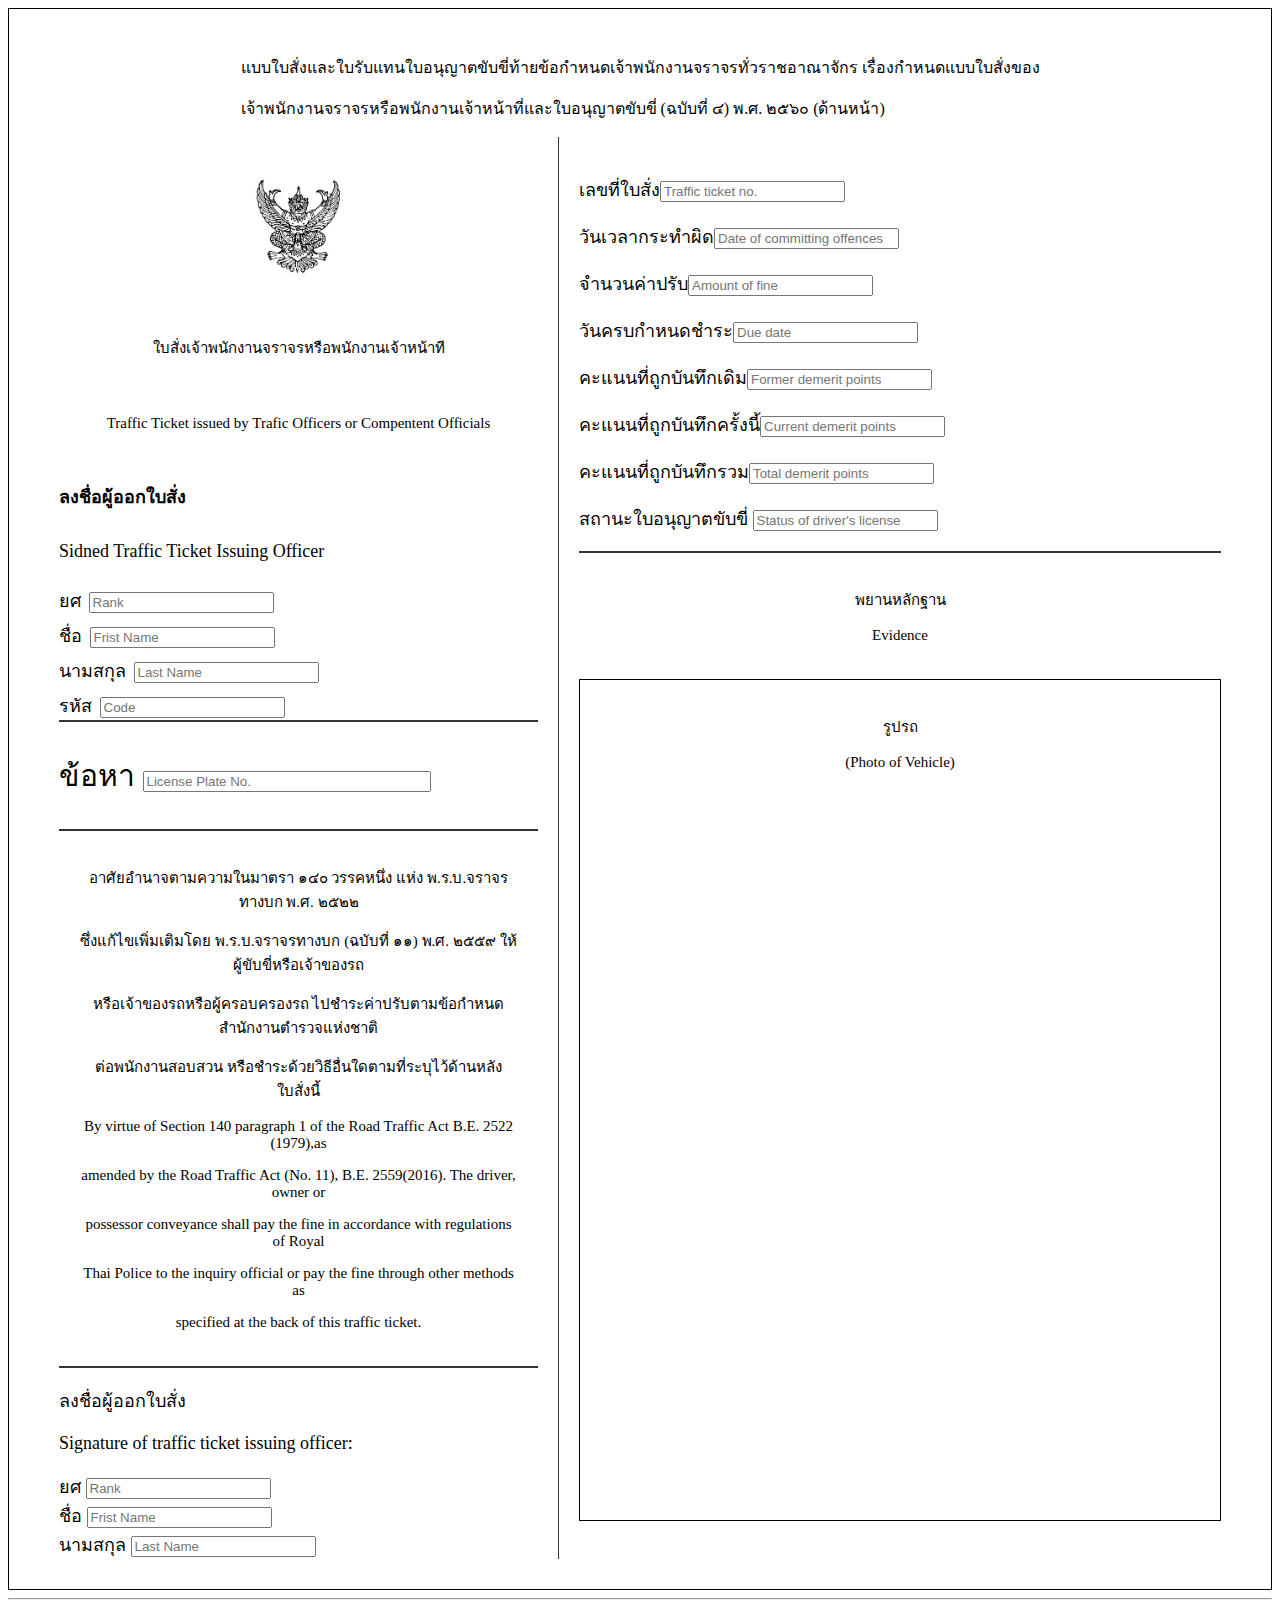
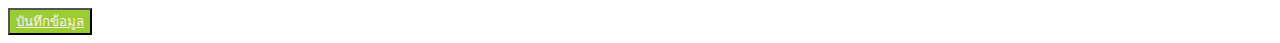
==== public/form1.html @ c81bda2e "updatenew1" ====
<!DOCTYPE html>
<html lang="en">

<head>
    <meta charset="UTF-8">
    <meta name="viewport" content="width=device-width, initial-scale=1.0">
    <title>Document</title>
    <link rel="stylesheet" href="./index.css">
    <link rel="stylesheet" href="./index.html">
</head>

<body>
    <div class="form">
        <div class="container">
        <!-- ส่วนหัว -->

        <div id="pi" class="text-center mt-5">
            <div>
                <p>แบบใบสั่งและใบรับแทนใบอนุญาตขับขี่ท้ายข้อกำหนดเจ้าพนักงานจราจรทั่วราชอาณาจักร เรื่องกำหนดแบบใบสั่งของ
                </p>
                <p>เจ้าพนักงานจราจรหรือพนักงานเจ้าหน้าที่และใบอนุญาตขับขี่ (ฉบับที่ ๔) พ.ศ. ๒๕๖๐ (ด้านหน้า)</p>
            </div>
        </div>
        <!-- จบส่วนหัว -->
        <div class="grid-container">

            <div class="grid-item">
                <!-- ส่วนซ้าย -->
                <div id="fi" class="text-center mt-5">
                <img src="./img/logo.jpg" alt="" class="logo">
            </div>
                <p id="fi">ใบสั่งเจ้าพนักงานจราจรหรือพนักงานเจ้าหน้าที</p>
                <p id="fi">Traffic Ticket issued by Trafic Officers or Compentent Officials</p>

                <div class="text-center mt-2">
                    <h5 id="ji">ลงชื่อผู้ออกใบสั่ง</h5>
                    <p id="ji">Sidned Traffic Ticket Issuing Officer</p>
                </div>
                <div class="row  mt-">

                    <div class="col-md-3 md3">
                        <label id="ji">ยศ</label>
                        <input type="text" class="form-control" placeholder="Rank">
                    </div>
                    <div class="col-md-3 md3">
                        <label id="ji">ชื่อ</label>
                        <input type="text" class="form-control" placeholder="Frist Name">
                    </div>
                    <div class="col-md-3 md3">
                        <label id="ji">นามสกุล</label>
                        <input type="text" class="form-control" placeholder="Last Name">
                    </div>
                    <div class="col-md-3 md3">
                        <label id="ji">รหัส</label>
                        <input type="text" class="form-control" placeholder="Code">
                    </div>
                </div>
                <div class="line"></div>
                <div>
                    <div>
                        <p id="">ข้อหา <input type="text" class="form-control" id="carno"
                                placeholder="License Plate No."></p>

                    </div>
                </div>
                <div class="line"></div>
                <div id="fi">
                    <p>อาศัยอำนาจตามความในมาตรา ๑๔๐ วรรคหนึ่ง แห่ง พ.ร.บ.จราจรทางบก พ.ศ. ๒๕๒๒ </p>
                    <p>ซึ่งแก้ไขเพิ่มเติมโดย พ.ร.บ.จราจรทางบก (ฉบับที่ ๑๑) พ.ศ. ๒๕๕๙ ให้ผู้ขับขี่หรือเจ้าของรถ</p>
                    <p>หรือเจ้าของรถหรือผู้ครอบครองรถ ไปชำระค่าปรับตามข้อกำหนดสำนักงานตำรวจแห่งชาติ</p>
                    <p> ต่อพนักงานสอบสวน หรือชำระด้วยวิธีอื่นใดตามที่ระบุไว้ด้านหลังใบสั่งนี้</p>

                    <p>By virtue of Section 140 paragraph 1 of the Road Traffic Act B.E. 2522 (1979),as </p>
                    <p>amended by the Road Traffic Act (No. 11), B.E. 2559(2016). The driver, owner or</p>
                    <p>possessor conveyance shall pay the fine in accordance with regulations of Royal </p>
                    <p>Thai Police to the inquiry official or pay the fine through other methods as
                    <p>specified at the back of this traffic ticket.</p>
                    </p>
                </div>
                <div class="line"></div>
                <div class="text-center mt-5">
                    <p id="ji">ลงชื่อผู้ออกใบสั่ง</p>
                    <p id="ji">Signature of traffic ticket issuing officer:</p>
                </div>

                <div >
                    <div id="ji">
                        <label for="kk">ยศ</label>
                        <input type="text" class="form-control" placeholder="Rank">
                    </div>
                    <div  id="ji">
                        <label for="Road">ชื่อ</label>
                        <input type="text" class="form-control" placeholder="Frist Name">
                    </div>
                    <div  id="ji">
                        <label for="District">นามสกุล</label>
                        <input type="text" class="form-control" placeholder="Last Name">
                    </div>
                </div>
                <!-- จบส่วนซ้าย -->
            </div>





            <div id="boder-right" class="grid-item">
                <!-- ส่วนขวา -->
                <div id="ji">
                    <p >เลขที่ใบสั่ง<input type="text" class="" placeholder="Traffic ticket no."></p>
                </div>
                <div id="ji">
                    <p>วันเวลากระทำผิด<input type="text" class="form-control"
                            placeholder="Date of committing offences"></p>
                </div>
                <div id="ji">
                    <p>จำนวนค่าปรับ<input type="text" class="form-control"
                            placeholder="Amount of fine"></p>
                </div>
                <div id="ji">
                    <p >วันครบกำหนดชำระ<input type="text" class="form-control"
                            placeholder="Due date"></p>
                </div>
                <div id="ji">
                    <p>คะแนนที่ถูกบันทึกเดิม<input type="text" class="form-control"
                            placeholder="Former demerit points"></p>
                </div>
                <div id="ji">
                    <p>คะแนนที่ถูกบันทึกครั้งนี้<input type="text" class="form-control"
                            placeholder="Current demerit points"></p>
                </div>
                <div id="ji">
                    <p>คะแนนที่ถูกบันทึกรวม<input type="text" class="form-control"
                            placeholder="Total demerit points"></p>
                </div>
                <div id="ji">
                    <p>สถานะใบอนุญาตขับขี่
                        <input type="text" class="form-control"
                            placeholder="Status of driver's license"></p>
                </div>
               

                <div class="line"></div>
                <div id="fi">
                    <p>พยานหลักฐาน</p>
                    <p>Evidence</p>
                </div>
                <div id="fi" class="form" style="height: 800px; width: 600px;">
                    <p>รูปรถ</p>
                    <p>(Photo of Vehicle)</p>
                    
                </div>

                
                <!-- จบส่วนขวา -->
            </div>

        </div> 
 </div>

    </div>
    <hr>
    <button  class="btn btn-primary btn-lg btn-block" type="submit " id="hi"><a  href="./index.html" >บันทึกข้อมูล</button></a> 
</body>

</html>
---- public/index.css ----
.logo {
    text-align: center;
    width: 90px;
}

#carno {
    width: 280px;
}

#other {
    width: 380px;
}

#bon {
    display: flex;
    justify-content: center;
    margin: 10px;
    padding: 0px;
}
.form {
    border: 1px solid black;
    justify-content: center;
    padding: 30px;


}
#pi{
    display: flex;
    justify-content: center;
    padding: 0px;
    margin: 0px;
}

#fi{
    font-size: 15px;
    padding: 20px;
    text-align: center;
}

#si{
    font-size: 20px;
   padding: 0px;
}

#ji{
    font-size: 18px;
}

a {
    color: rgb(253, 237, 245);
  }

  .grid-container {
    display: grid;
    grid-template-columns: auto auto ;
    
    /* padding: 10px; */
  }
  .grid-item {
    background-color: rgba(255, 255, 255, 0.8);
    /* border: 1px solid rgba(0, 0, 0, 0.8); */
    /* padding: 20px; */
    font-size: 30px;
    /* text-align: center; */
    padding-left: 20px;
    padding-right: 20px;
    padding-top: 20px;
  }

  #boder-right{
      border-left: 1px solid rgba(0, 0, 0, 0.8) ;
  }

  .line{
border-bottom: 2px solid rgba(0, 0, 0, 0.8);
  }

  .grid-container1{
    display: grid;
    grid-template-columns: auto auto ;
   
    /* padding: 10px; */
  }
  .grid-item1 {
    padding-left: 0px;
    /* padding: 20px; */
    font-size: 20px;
    /* text-align: center; */
  }

  #hi{
      display: flex;
      background-color: yellowgreen;
      justify-content: center;
      
  }
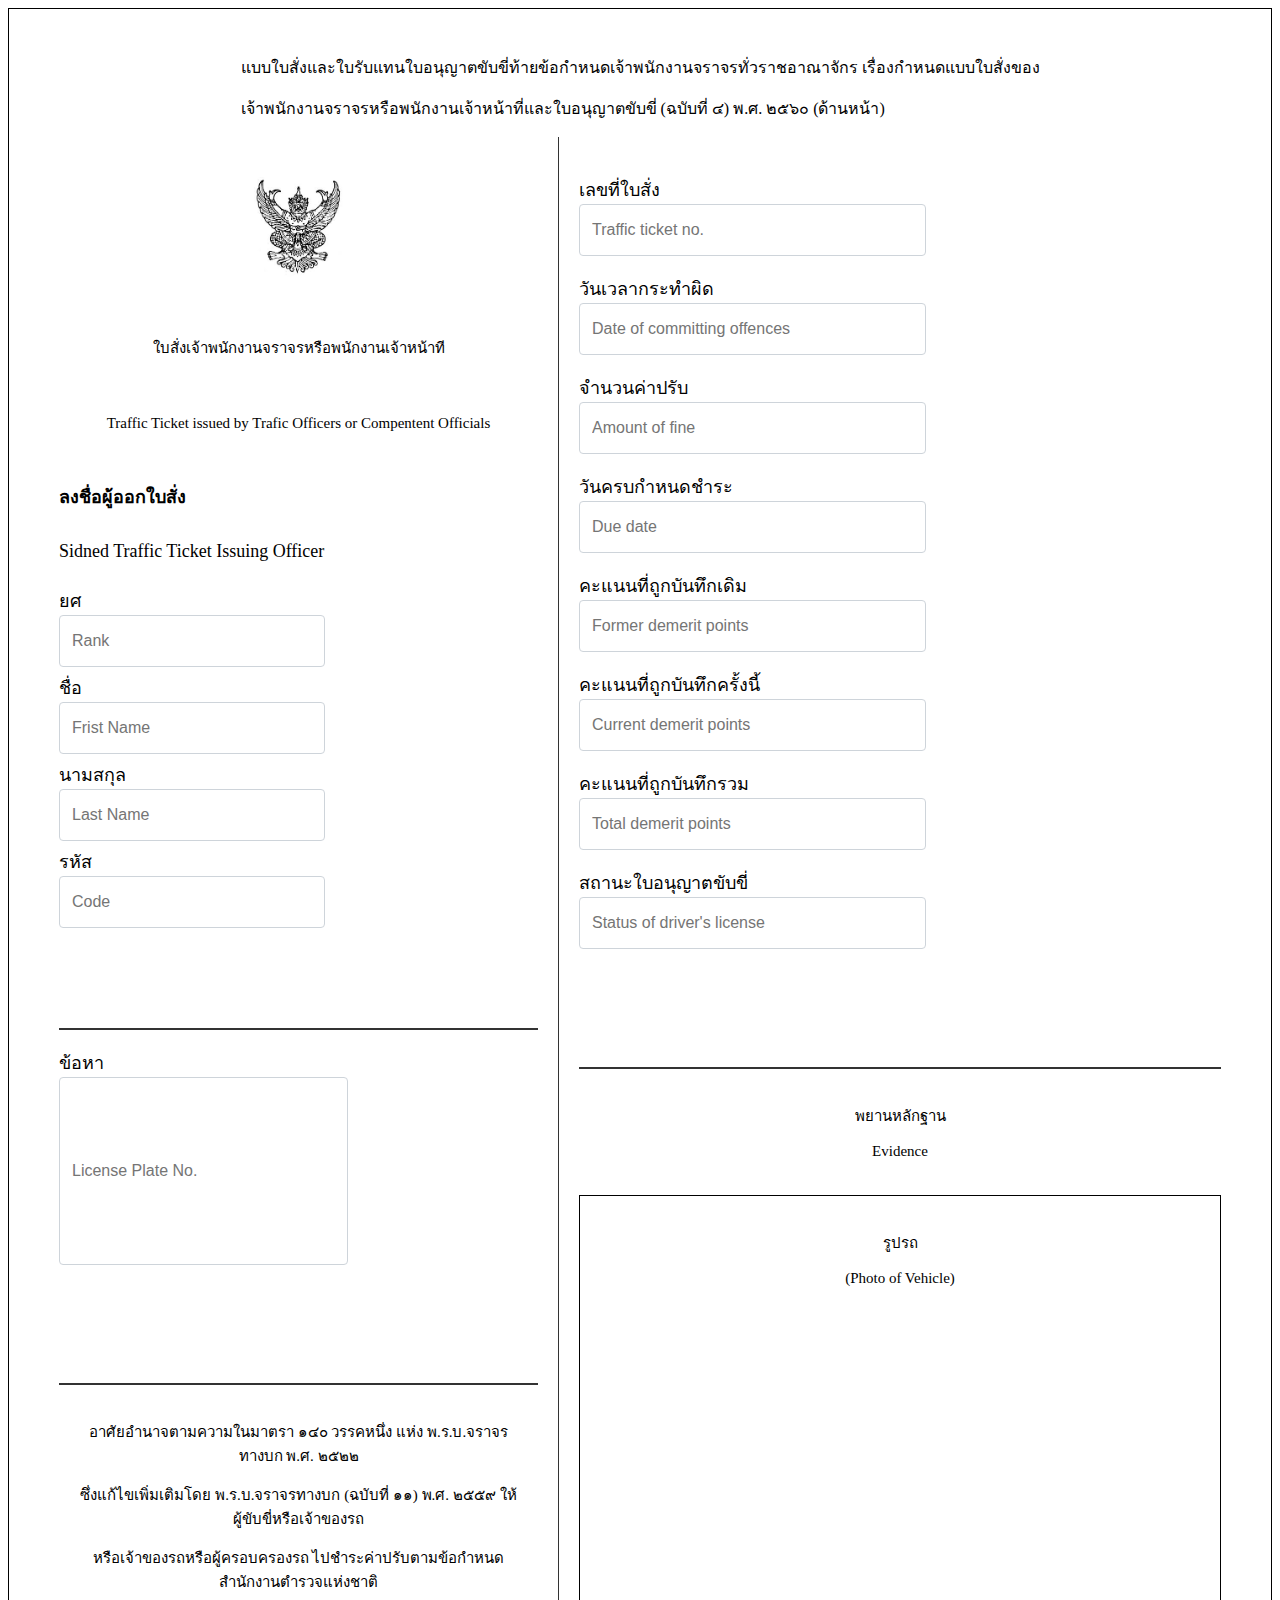
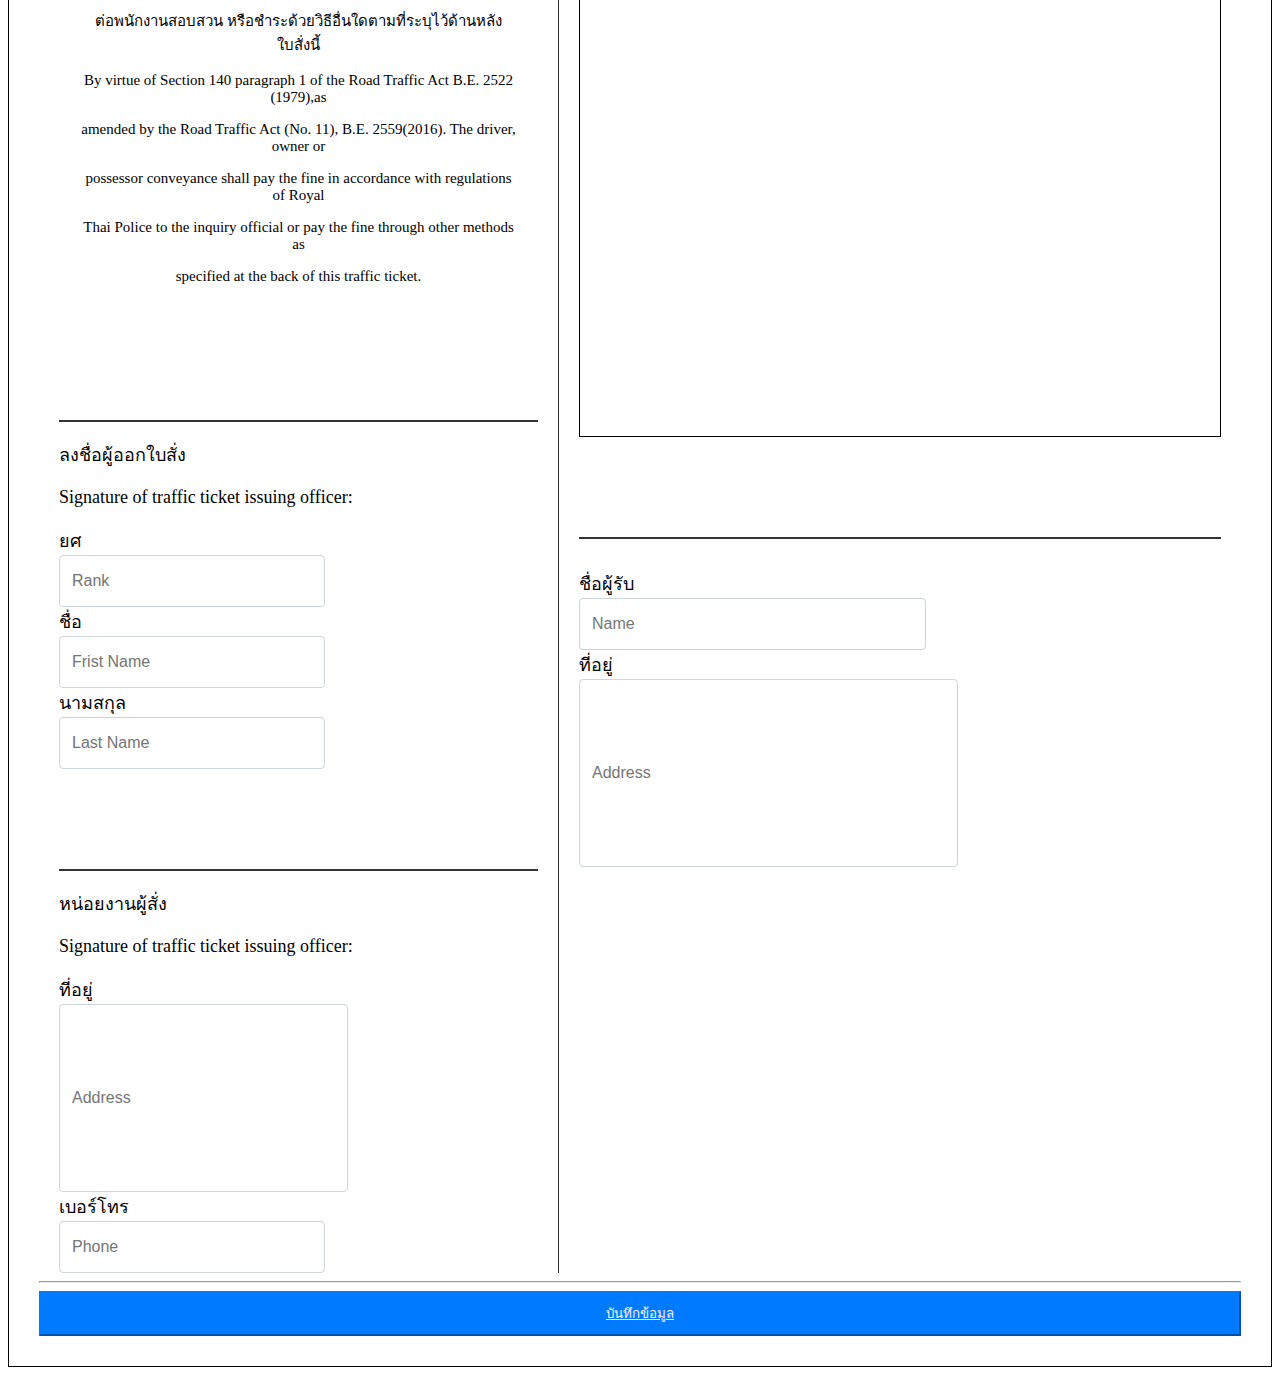
==== commit 6143ed68: "Updatetwo" ====
--- a/public/form1.html
+++ b/public/form1.html
@@ -12,155 +12,184 @@
 <body>
     <div class="form">
         <div class="container">
-        <!-- ส่วนหัว -->
+            <!-- ส่วนหัว -->
 
-        <div id="pi" class="text-center mt-5">
-            <div>
-                <p>แบบใบสั่งและใบรับแทนใบอนุญาตขับขี่ท้ายข้อกำหนดเจ้าพนักงานจราจรทั่วราชอาณาจักร เรื่องกำหนดแบบใบสั่งของ
-                </p>
-                <p>เจ้าพนักงานจราจรหรือพนักงานเจ้าหน้าที่และใบอนุญาตขับขี่ (ฉบับที่ ๔) พ.ศ. ๒๕๖๐ (ด้านหน้า)</p>
+            <div id="pi" class="text-center mt-5">
+                <div>
+                    <p>แบบใบสั่งและใบรับแทนใบอนุญาตขับขี่ท้ายข้อกำหนดเจ้าพนักงานจราจรทั่วราชอาณาจักร เรื่องกำหนดแบบใบสั่งของ
+                    </p>
+                    <p>เจ้าพนักงานจราจรหรือพนักงานเจ้าหน้าที่และใบอนุญาตขับขี่ (ฉบับที่ ๔) พ.ศ. ๒๕๖๐ (ด้านหน้า)</p>
+                </div>
             </div>
-        </div>
-        <!-- จบส่วนหัว -->
-        <div class="grid-container">
+            <!-- จบส่วนหัว -->
+            <div class="grid-container">
 
-            <div class="grid-item">
-                <!-- ส่วนซ้าย -->
-                <div id="fi" class="text-center mt-5">
-                <img src="./img/logo.jpg" alt="" class="logo">
-            </div>
-                <p id="fi">ใบสั่งเจ้าพนักงานจราจรหรือพนักงานเจ้าหน้าที</p>
-                <p id="fi">Traffic Ticket issued by Trafic Officers or Compentent Officials</p>
+                <div class="grid-item">
+                    <!-- ส่วนซ้าย -->
+                    <div id="fi" class="text-center mt-5">
+                        <img src="./img/logo.jpg" alt="" class="logo">
+                    </div>
+                    <p id="fi">ใบสั่งเจ้าพนักงานจราจรหรือพนักงานเจ้าหน้าที</p>
+                    <p id="fi">Traffic Ticket issued by Trafic Officers or Compentent Officials</p>
 
-                <div class="text-center mt-2">
-                    <h5 id="ji">ลงชื่อผู้ออกใบสั่ง</h5>
-                    <p id="ji">Sidned Traffic Ticket Issuing Officer</p>
-                </div>
-                <div class="row  mt-">
+                    <div class="text-center mt-2">
+                        <h5 id="ji">ลงชื่อผู้ออกใบสั่ง</h5>
+                        <p id="ji">Sidned Traffic Ticket Issuing Officer</p>
+                    </div>
+                    <div class="row  mt-">
 
-                    <div class="col-md-3 md3">
-                        <label id="ji">ยศ</label>
-                        <input type="text" class="form-control" placeholder="Rank">
+
+
+                        <div class="col-md-3 md3">
+                            <label id="ji">ยศ</label>
+                            <input id="form-control" type="text" class="form-control" placeholder="Rank">
+                        </div>
+                        <div class="col-md-3 md3">
+                            <label id="ji">ชื่อ</label>
+                            <input id="form-control" type="text" class="form-control" placeholder="Frist Name">
+                        </div>
+                        <div class="col-md-3 md3">
+                            <label id="ji">นามสกุล</label>
+                            <input id="form-control" type="text" class="form-control" placeholder="Last Name">
+                        </div>
+                        <div class="col-md-3 md3">
+                            <label id="ji">รหัส</label>
+                            <input id="form-control" type="text" class="form-control" placeholder="Code">
+                        </div>
                     </div>
-                    <div class="col-md-3 md3">
-                        <label id="ji">ชื่อ</label>
-                        <input type="text" class="form-control" placeholder="Frist Name">
+                    <div class="line"></div>
+                    <div>
+                        <div>
+                            <p id="ji">ข้อหา <input id="form-control1" type="text" class="form-control" id="carno" placeholder="License Plate No."></p>
+
+                        </div>
                     </div>
-                    <div class="col-md-3 md3">
-                        <label id="ji">นามสกุล</label>
-                        <input type="text" class="form-control" placeholder="Last Name">
+                    <div class="line"></div>
+                    <div id="fi">
+                        <p>อาศัยอำนาจตามความในมาตรา ๑๔๐ วรรคหนึ่ง แห่ง พ.ร.บ.จราจรทางบก พ.ศ. ๒๕๒๒ </p>
+                        <p>ซึ่งแก้ไขเพิ่มเติมโดย พ.ร.บ.จราจรทางบก (ฉบับที่ ๑๑) พ.ศ. ๒๕๕๙ ให้ผู้ขับขี่หรือเจ้าของรถ</p>
+                        <p>หรือเจ้าของรถหรือผู้ครอบครองรถ ไปชำระค่าปรับตามข้อกำหนดสำนักงานตำรวจแห่งชาติ</p>
+                        <p> ต่อพนักงานสอบสวน หรือชำระด้วยวิธีอื่นใดตามที่ระบุไว้ด้านหลังใบสั่งนี้</p>
+
+                        <p>By virtue of Section 140 paragraph 1 of the Road Traffic Act B.E. 2522 (1979),as </p>
+                        <p>amended by the Road Traffic Act (No. 11), B.E. 2559(2016). The driver, owner or</p>
+                        <p>possessor conveyance shall pay the fine in accordance with regulations of Royal </p>
+                        <p>Thai Police to the inquiry official or pay the fine through other methods as
+                            <p>specified at the back of this traffic ticket.</p>
+                        </p>
                     </div>
-                    <div class="col-md-3 md3">
-                        <label id="ji">รหัส</label>
-                        <input type="text" class="form-control" placeholder="Code">
+                    <div class="line"></div>
+                    <div>
+                        <p id="ji">ลงชื่อผู้ออกใบสั่ง</p>
+                        <p id="ji">Signature of traffic ticket issuing officer:</p>
                     </div>
-                </div>
-                <div class="line"></div>
-                <div>
+
                     <div>
-                        <p id="">ข้อหา <input type="text" class="form-control" id="carno"
-                                placeholder="License Plate No."></p>
+                        <div id="ji">
+                            <label for="kk">ยศ</label>
+                            <input id="form-control" type="text" class="form-control" placeholder="Rank">
+                        </div>
+                        <div id="ji">
+                            <label for="Road">ชื่อ</label>
+                            <input id="form-control" type="text" class="form-control" placeholder="Frist Name">
+                        </div>
+                        <div id="ji">
+                            <label for="District">นามสกุล</label>
+                            <input id="form-control" type="text" class="form-control" placeholder="Last Name">
+                        </div>
+                    </div>
+                    <div class="line"></div>
+                    <div>
+                        <p id="ji">หน่อยงานผู้สั่ง</p>
+                        <p id="ji">Signature of traffic ticket issuing officer:</p>
+                    </div>
+
+                    <div>
+                        <div id="ji">
+                            <label for="kk">ที่อยู่</label>
+                            <input id="form-control1" type="text" class="form-control" placeholder="Address">
+                        </div>
+                        <div id="ji">
+                            <label for="Road">เบอร์โทร</label>
+                            <input id="form-control" type="text" class="form-control" placeholder="Phone">
+                        </div>
+
 
                     </div>
+                    <!-- จบส่วนซ้าย -->
                 </div>
-                <div class="line"></div>
-                <div id="fi">
-                    <p>อาศัยอำนาจตามความในมาตรา ๑๔๐ วรรคหนึ่ง แห่ง พ.ร.บ.จราจรทางบก พ.ศ. ๒๕๒๒ </p>
-                    <p>ซึ่งแก้ไขเพิ่มเติมโดย พ.ร.บ.จราจรทางบก (ฉบับที่ ๑๑) พ.ศ. ๒๕๕๙ ให้ผู้ขับขี่หรือเจ้าของรถ</p>
-                    <p>หรือเจ้าของรถหรือผู้ครอบครองรถ ไปชำระค่าปรับตามข้อกำหนดสำนักงานตำรวจแห่งชาติ</p>
-                    <p> ต่อพนักงานสอบสวน หรือชำระด้วยวิธีอื่นใดตามที่ระบุไว้ด้านหลังใบสั่งนี้</p>
-
-                    <p>By virtue of Section 140 paragraph 1 of the Road Traffic Act B.E. 2522 (1979),as </p>
-                    <p>amended by the Road Traffic Act (No. 11), B.E. 2559(2016). The driver, owner or</p>
-                    <p>possessor conveyance shall pay the fine in accordance with regulations of Royal </p>
-                    <p>Thai Police to the inquiry official or pay the fine through other methods as
-                    <p>specified at the back of this traffic ticket.</p>
-                    </p>
-                </div>
-                <div class="line"></div>
-                <div class="text-center mt-5">
-                    <p id="ji">ลงชื่อผู้ออกใบสั่ง</p>
-                    <p id="ji">Signature of traffic ticket issuing officer:</p>
-                </div>
-
-                <div >
-                    <div id="ji">
-                        <label for="kk">ยศ</label>
-                        <input type="text" class="form-control" placeholder="Rank">
-                    </div>
-                    <div  id="ji">
-                        <label for="Road">ชื่อ</label>
-                        <input type="text" class="form-control" placeholder="Frist Name">
-                    </div>
-                    <div  id="ji">
-                        <label for="District">นามสกุล</label>
-                        <input type="text" class="form-control" placeholder="Last Name">
-                    </div>
-                </div>
-                <!-- จบส่วนซ้าย -->
-            </div>
 
 
 
 
 
-            <div id="boder-right" class="grid-item">
-                <!-- ส่วนขวา -->
-                <div id="ji">
-                    <p >เลขที่ใบสั่ง<input type="text" class="" placeholder="Traffic ticket no."></p>
+                <div id="boder-right" class="grid-item">
+                    <!-- ส่วนขวา -->
+                    <div id="ji">
+                        <p>เลขที่ใบสั่ง
+                            <input id="form-control" type="text" class="form-control" placeholder="Traffic ticket no."></p>
+                    </div>
+                    <div id="ji">
+                        <p>วันเวลากระทำผิด <input id="form-control" type="text" class="form-control" placeholder="Date of committing offences"></p>
+                    </div>
+                    <div id="ji">
+                        <p>จำนวนค่าปรับ<input id="form-control" type="text" class="form-control" placeholder="Amount of fine"></p>
+                    </div>
+                    <div id="ji">
+                        <p>วันครบกำหนดชำระ<input id="form-control" type="text" class="form-control" placeholder="Due date"></p>
+                    </div>
+                    <div id="ji">
+                        <p>คะแนนที่ถูกบันทึกเดิม<input id="form-control" type="text" class="form-control" placeholder="Former demerit points"></p>
+                    </div>
+                    <div id="ji">
+                        <p>คะแนนที่ถูกบันทึกครั้งนี้<input id="form-control" type="text" class="form-control" placeholder="Current demerit points"></p>
+                    </div>
+                    <div id="ji">
+                        <p>คะแนนที่ถูกบันทึกรวม<input id="form-control" type="text" class="form-control" placeholder="Total demerit points"></p>
+                    </div>
+                    <div id="ji">
+                        <p>สถานะใบอนุญาตขับขี่<input id="form-control" type="text" class="form-control" placeholder="Status of driver's license"></p>
+                    </div>
+
+
+                    <div class="line"></div>
+                    <div id="fi">
+                        <p>พยานหลักฐาน</p>
+                        <p>Evidence</p>
+                    </div>
+                    <div id="fi" class="form" style="height: 800px; width: 600px;">
+                        <p>รูปรถ</p>
+                        <p>(Photo of Vehicle)</p>
+
+                    </div>
+                    <div class="line"></div>
+                    <div>
+                        <div>
+                            <div>
+                                <p></p>
+                                <p></p>
+                            </div>
+
+                            <div id="ji">
+                                <label for="kk">ชื่อผู้รับ</label>
+                                <input id="form-control" type="text" class="form-control" placeholder="Name">
+                            </div>
+                            <div id="ji">
+                                <label for="Road">ที่อยู่</label>
+                                <input id="form-control1" type="text" class="form-control" placeholder="Address">
+                            </div>
+                        </div>
+
+                        <!-- จบส่วนขวา -->
+                    </div>
+
                 </div>
-                <div id="ji">
-                    <p>วันเวลากระทำผิด<input type="text" class="form-control"
-                            placeholder="Date of committing offences"></p>
-                </div>
-                <div id="ji">
-                    <p>จำนวนค่าปรับ<input type="text" class="form-control"
-                            placeholder="Amount of fine"></p>
-                </div>
-                <div id="ji">
-                    <p >วันครบกำหนดชำระ<input type="text" class="form-control"
-                            placeholder="Due date"></p>
-                </div>
-                <div id="ji">
-                    <p>คะแนนที่ถูกบันทึกเดิม<input type="text" class="form-control"
-                            placeholder="Former demerit points"></p>
-                </div>
-                <div id="ji">
-                    <p>คะแนนที่ถูกบันทึกครั้งนี้<input type="text" class="form-control"
-                            placeholder="Current demerit points"></p>
-                </div>
-                <div id="ji">
-                    <p>คะแนนที่ถูกบันทึกรวม<input type="text" class="form-control"
-                            placeholder="Total demerit points"></p>
-                </div>
-                <div id="ji">
-                    <p>สถานะใบอนุญาตขับขี่
-                        <input type="text" class="form-control"
-                            placeholder="Status of driver's license"></p>
-                </div>
-               
-
-                <div class="line"></div>
-                <div id="fi">
-                    <p>พยานหลักฐาน</p>
-                    <p>Evidence</p>
-                </div>
-                <div id="fi" class="form" style="height: 800px; width: 600px;">
-                    <p>รูปรถ</p>
-                    <p>(Photo of Vehicle)</p>
-                    
-                </div>
-
-                
-                <!-- จบส่วนขวา -->
             </div>
 
-        </div> 
- </div>
+        </div>
 
-    </div>
-    <hr>
-    <button  class="btn btn-primary btn-lg btn-block" type="submit " id="hi"><a  href="./index.html" >บันทึกข้อมูล</button></a> 
+        <hr class="mb-4">
+        <button class="btn btn-primary btn-lg btn-block" type="submit "><a  href="./index.html" >บันทึกข้อมูล</button></a>
 </body>
 
 </html>--- a/public/index.css
+++ b/public/index.css
@@ -17,46 +17,46 @@
     margin: 10px;
     padding: 0px;
 }
+
 .form {
     border: 1px solid black;
     justify-content: center;
     padding: 30px;
+}
 
-
-}
-#pi{
+#pi {
     display: flex;
     justify-content: center;
     padding: 0px;
     margin: 0px;
 }
 
-#fi{
+#fi {
     font-size: 15px;
     padding: 20px;
     text-align: center;
 }
 
-#si{
+#si {
     font-size: 20px;
-   padding: 0px;
+    padding: 0px;
 }
 
-#ji{
+#ji {
     font-size: 18px;
 }
 
 a {
     color: rgb(253, 237, 245);
-  }
+}
 
-  .grid-container {
+.grid-container {
     display: grid;
-    grid-template-columns: auto auto ;
-    
+    grid-template-columns: auto auto;
     /* padding: 10px; */
-  }
-  .grid-item {
+}
+
+.grid-item {
     background-color: rgba(255, 255, 255, 0.8);
     /* border: 1px solid rgba(0, 0, 0, 0.8); */
     /* padding: 20px; */
@@ -65,32 +65,71 @@
     padding-left: 20px;
     padding-right: 20px;
     padding-top: 20px;
-  }
+}
 
-  #boder-right{
-      border-left: 1px solid rgba(0, 0, 0, 0.8) ;
-  }
+#boder-right {
+    border-left: 1px solid rgba(0, 0, 0, 0.8);
+}
 
-  .line{
-border-bottom: 2px solid rgba(0, 0, 0, 0.8);
-  }
+.line {
+    border-bottom: 2px solid rgba(0, 0, 0, 0.8);
+    height: 100px;
+}
 
-  .grid-container1{
+.grid-container1 {
     display: grid;
-    grid-template-columns: auto auto ;
-   
+    grid-template-columns: auto auto;
     /* padding: 10px; */
-  }
-  .grid-item1 {
+}
+
+.grid-item1 {
     padding-left: 0px;
     /* padding: 20px; */
     font-size: 20px;
     /* text-align: center; */
-  }
+}
 
-  #hi{
-      display: flex;
-      background-color: yellowgreen;
-      justify-content: center;
-      
-  }+#form-control {
+    display: block;
+    width: 50%;
+    height: calc(1.5em + 0.75rem + 2px);
+    padding: 0.375rem 0.75rem;
+    font-size: 1rem;
+    font-weight: 400;
+    line-height: 1.5;
+    color: #495057;
+    background-color: #fff;
+    background-clip: padding-box;
+    border: 1px solid #ced4da;
+    border-radius: 0.25rem;
+    transition: border-color 0.15s ease-in-out, box-shadow 0.15s ease-in-out;
+}
+
+#form-control1 {
+    display: block;
+    width: 55%;
+    height: calc(10em + 0.75rem + 2px);
+    padding: 0.375rem 0.75rem;
+    font-size: 1rem;
+    font-weight: 400;
+    line-height: 1.5;
+    color: #495057;
+    background-color: #fff;
+    background-clip: padding-box;
+    border: 1px solid #ced4da;
+    border-radius: 0.25rem;
+    transition: border-color 0.15s ease-in-out, box-shadow 0.15s ease-in-out;
+}
+
+.btn-block {
+    display: block;
+    width: 100%;
+    height: 45px;
+}
+
+.btn-primary {
+    color: #fff;
+    background-color: #007bff;
+    border-color: #007bff;
+    cursor: pointer;
+}